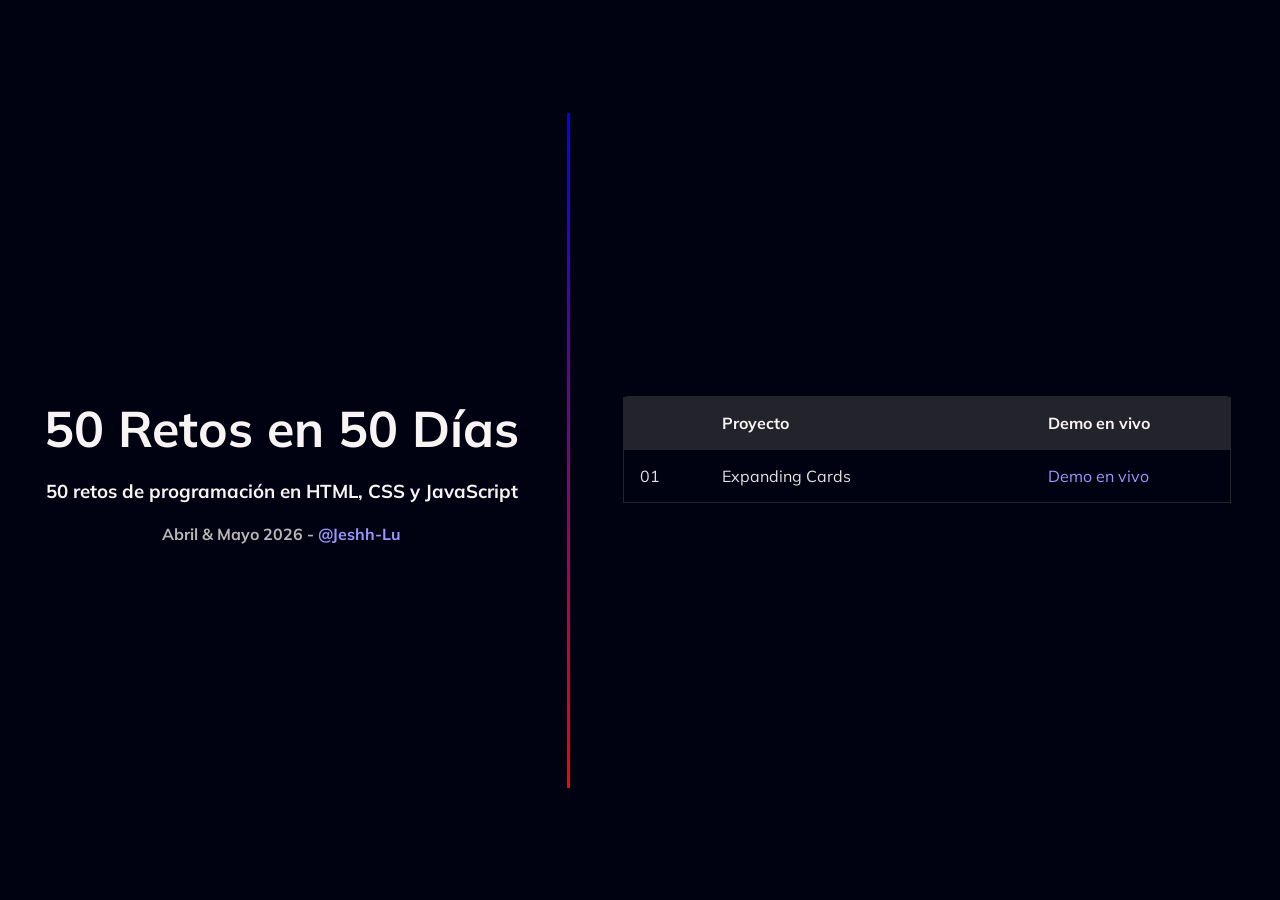
==== index.html @ 3fab617d "Mi primer commit" ====
<!DOCTYPE html>
<html lang="es">

    <head>
        <meta charset="UTF-8">
        <meta http-equiv="X-UA-Compatible" content="IE=edge">
        <meta name="viewport" content="width=device-width, initial-scale=1.0">
        <meta property="og:site_name" content="50 Retos en 50 Días" />
        <meta property="og:title" content="50 Retos en 50 Días" />
        <meta property="og:description" content="50 proyectos en 50 con HTML, CSS y JavaScript">
        <meta property="og:image"
            content="https://raw.githubusercontent.com/carlos-paezf/50_Projects_50_days/main/preview.png">
        <meta name="twitter:title" content="50 Retos en 50 Días">
        <meta name="twitter:description" content="50 proyectos en 50 con HTML, CSS y JavaScript">
        <meta name="twitter:image"
            content="https://raw.githubusercontent.com/carlos-paezf/50_Projects_50_days/main/preview.png">

        <link rel="icon" href="https://github.com/fluidicon.png" title="GitHub">
        <link rel="stylesheet" href="style.css">
        <title>50 Retos en 50 Días</title>
    </head>

    <body>
        <div id="app">
            <section class="title">
                <h1>50 Retos en 50 Días</h1>
                <h3>50 retos de programación en HTML, CSS y JavaScript</h3>
                <h4>
                    Abril & Mayo 2026 - <a href="https://github.com/Jeshh-Lu" target="_blank"
                        rel="noopener noreferrer">@Jeshh-Lu</a>
                </h4>
            </section>


            <span class="separate"></span>

            <section class="projects">
                <table>
                    <thead>
                        <tr>
                            <td class="first"> </td>
                            <td class="second">Proyecto</td>
                            <td class="third">Demo en vivo</td>
                        </tr>
                    </thead>

                    <tbody id="tbody"></tbody>
                </table>
            </section>
        </div>

        <script type="module" src="script.js"></script>
    </body>

</html>
---- style.css ----
@import url('https://fonts.googleapis.com/css?family=Muli&display=swap');

html {
    margin: 0;
    height: 100%;
    width: 100%;
    padding: 0;
}

body {
    background-color: #000211;
    color: #f9f4f4;
    font-family: 'Muli', sans-serif;
    display: grid;
    place-items: center;
    height: 100vh;
    margin: 0;
    padding: 0 2rem;
}

#app {
    display: flex;
    justify-content: center;
    align-items: center;
    flex-direction: row;
    height: 100%;
    max-height: 100vh;
    width: 100%;
}

.title {
    display: flex;
    justify-content: center;
    flex-direction: column;
    text-align: center;
}

h1 {
    font-size: 50px;
    margin-bottom: 0;
}

h4 {
    color: #b9b6b6;
}

h1,
h3,
h4 {
    margin-bottom: 0;
}

hr {
    width: 100%;
}

.separate {
    height: 75%;
    max-height: 75%;
    width: 3px;
    background: linear-gradient(blue, red);
    margin: 0 3rem;
}


.projects {
    display: grid;
    align-items: center;
    height: 75%;
    overflow-y: auto;
    padding: 1px 5px;
    width: 50%;
}

table {
    grid-column: 1;
    display: flex;
    flex-direction: column;
    text-align: left;
}

thead {
    background-color: #23232c;
    position: sticky;
    top: 0;
}

thead>tr {
    border-radius: 5px 5px 0px 0px;
    font-weight: bold;
    color: #f9f4f4;
    padding: 15px;
}

tr {
    display: flex;
    align-items: center;
    justify-content: space-between;
    border: 1px solid #23232c;
    margin-top: -1px;
    color: #E5E1E1;
    padding: 15px;
}

tbody tr:hover {
    padding: 15px;
    background-color: #1d1d25;
}

.first {
    width: 50px;
}

.second {
    min-width: 40%;
    align-items: left;
}

.third {
    min-width: 40%;
    width: 60px;
    text-align: center;
}

a {
    color: rgb(157, 150, 255);
    text-decoration: none;
}

::-webkit-scrollbar {
    width: 10px;
    cursor: move;
}

::-webkit-scrollbar-track {
    background: #23232c;
    cursor: move;
}

::-webkit-scrollbar-thumb {
    background: #f9f4f4;
    cursor: move;
    border-radius: 5px;
}

@media (max-width: 900px) {
    #app {
        display: flex;
        justify-content: center;
        align-items: center;
        flex-direction: column;
        height: 100%;
    }

    .separate {
        height: 3px;
        width: 100%;
        background: linear-gradient(.25turn, blue, red);
        margin: 2rem;
    }

    .projects {
        margin-bottom: 3rem;
        height: auto;
        width: 100%;
    }
}
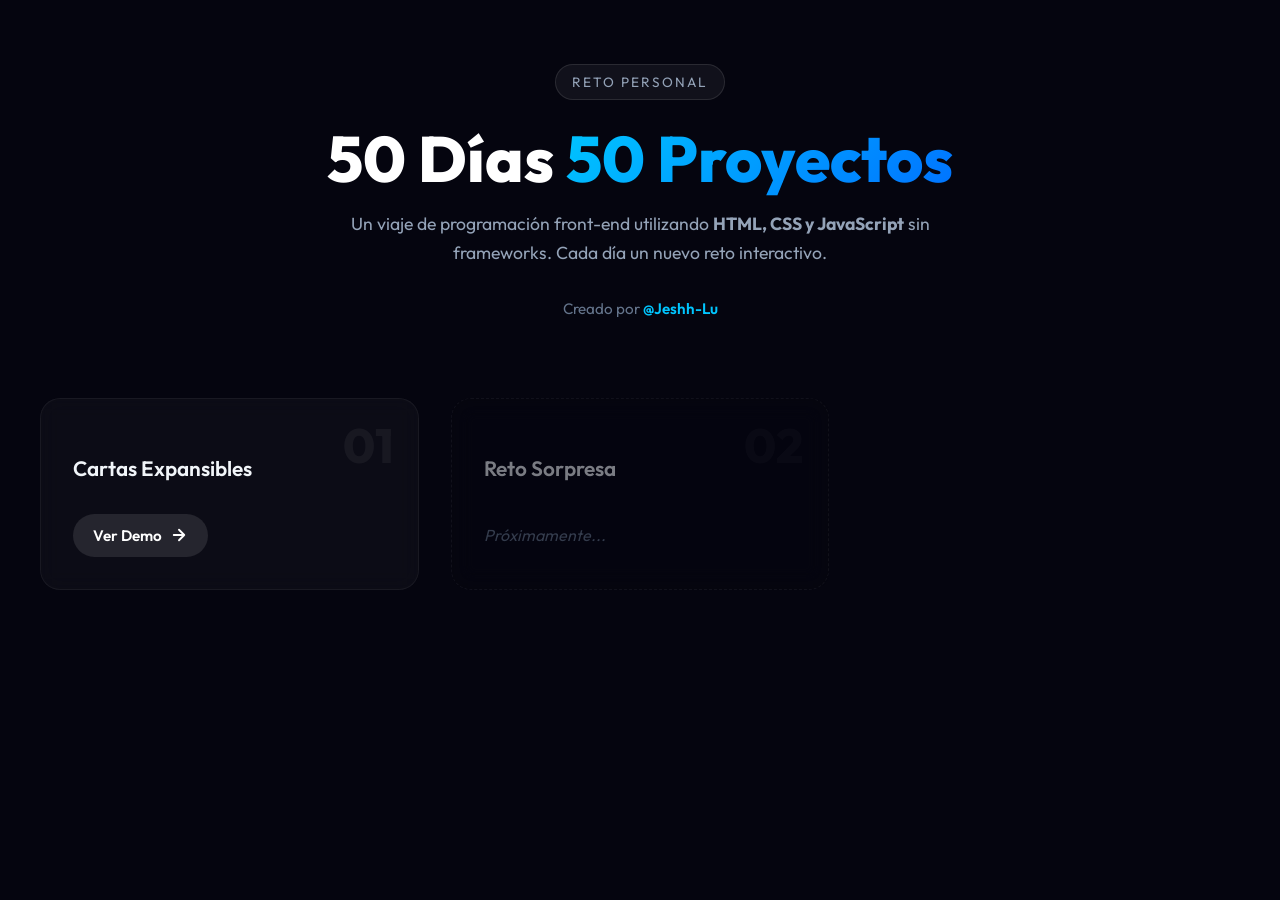
==== commit 304e87e3: "refactor: reorganize project structure and update UI to a modern card-based grid layout" ====
--- a/index.html
+++ b/index.html
@@ -1,55 +1,48 @@
 <!DOCTYPE html>
 <html lang="es">
 
-    <head>
-        <meta charset="UTF-8">
-        <meta http-equiv="X-UA-Compatible" content="IE=edge">
-        <meta name="viewport" content="width=device-width, initial-scale=1.0">
-        <meta property="og:site_name" content="50 Retos en 50 Días" />
-        <meta property="og:title" content="50 Retos en 50 Días" />
-        <meta property="og:description" content="50 proyectos en 50 con HTML, CSS y JavaScript">
-        <meta property="og:image"
-            content="https://raw.githubusercontent.com/carlos-paezf/50_Projects_50_days/main/preview.png">
-        <meta name="twitter:title" content="50 Retos en 50 Días">
-        <meta name="twitter:description" content="50 proyectos en 50 con HTML, CSS y JavaScript">
-        <meta name="twitter:image"
-            content="https://raw.githubusercontent.com/carlos-paezf/50_Projects_50_days/main/preview.png">
+<head>
+    <meta charset="UTF-8">
+    <meta http-equiv="X-UA-Compatible" content="IE=edge">
+    <meta name="viewport" content="width=device-width, initial-scale=1.0">
+    <meta property="og:site_name" content="50 Días 50 Proyectos" />
+    <meta property="og:title" content="50 Días 50 Proyectos" />
+    <meta property="og:description" content="50 proyectos en 50 días con HTML, CSS y JavaScript">
+    <title>50 Días 50 Proyectos</title>
+    
+    <!-- Preconnect for Google Fonts -->
+    <link rel="preconnect" href="https://fonts.googleapis.com">
+    <link rel="preconnect" href="https://fonts.gstatic.com" crossorigin>
+    <link href="https://fonts.googleapis.com/css2?family=Outfit:wght@300;400;600;800&display=swap" rel="stylesheet">
+    
+    <link rel="stylesheet" href="style/style.css">
+</head>
 
-        <link rel="icon" href="https://github.com/fluidicon.png" title="GitHub">
-        <link rel="stylesheet" href="style.css">
-        <title>50 Retos en 50 Días</title>
-    </head>
+<body>
+    <!-- Background glowing orbs -->
+    <div class="bg-glow"></div>
+    <div class="bg-glow bg-glow-2"></div>
+    
+    <main class="app-container">
+        <header class="header">
+            <div class="badge">Reto Personal</div>
+            <h1>50 Días <span class="text-gradient">50 Proyectos</span></h1>
+            <p class="subtitle">Un viaje de programación front-end utilizando <strong>HTML, CSS y JavaScript</strong> sin frameworks. Cada día un nuevo reto interactivo.</p>
+            
+            <div class="author-info">
+                <span>Creado por</span>
+                <a href="https://github.com/Jeshh-Lu" target="_blank" rel="noopener noreferrer" class="social-link">
+                    @Jeshh-Lu
+                </a>
+            </div>
+        </header>
 
-    <body>
-        <div id="app">
-            <section class="title">
-                <h1>50 Retos en 50 Días</h1>
-                <h3>50 retos de programación en HTML, CSS y JavaScript</h3>
-                <h4>
-                    Abril & Mayo 2026 - <a href="https://github.com/Jeshh-Lu" target="_blank"
-                        rel="noopener noreferrer">@Jeshh-Lu</a>
-                </h4>
-            </section>
+        <section class="projects-grid" id="projects-container">
+            <!-- Project Cards go here via script.js -->
+        </section>
+    </main>
 
-
-            <span class="separate"></span>
-
-            <section class="projects">
-                <table>
-                    <thead>
-                        <tr>
-                            <td class="first"> </td>
-                            <td class="second">Proyecto</td>
-                            <td class="third">Demo en vivo</td>
-                        </tr>
-                    </thead>
-
-                    <tbody id="tbody"></tbody>
-                </table>
-            </section>
-        </div>
-
-        <script type="module" src="script.js"></script>
-    </body>
+    <script type="module" src="scripts/script.js"></script>
+</body>
 
 </html>
--- a/style/style.css
+++ b/style/style.css
@@ -0,0 +1,264 @@
+html, body {
+    margin: 0;
+    padding: 0;
+    min-height: 100vh;
+    font-family: 'Outfit', sans-serif;
+    background-color: #05050f;
+    color: #e2e8f0;
+    overflow-x: hidden;
+    position: relative;
+}
+
+/* Background animated glowing orbs */
+.bg-glow {
+    position: fixed;
+    top: -20%;
+    left: -10%;
+    width: 60vw;
+    height: 60vw;
+    background: radial-gradient(circle, rgba(111, 0, 255, 0.15) 0%, rgba(0, 0, 0, 0) 70%);
+    border-radius: 50%;
+    z-index: -1;
+    filter: blur(80px);
+    animation: drift 20s infinite alternate ease-in-out;
+}
+
+.bg-glow-2 {
+    top: auto;
+    bottom: -20%;
+    left: auto;
+    right: -10%;
+    background: radial-gradient(circle, rgba(0, 212, 255, 0.1) 0%, rgba(0, 0, 0, 0) 70%);
+    animation: drift2 25s infinite alternate ease-in-out;
+}
+
+@keyframes drift {
+    0% { transform: translate(0, 0); }
+    100% { transform: translate(5%, 10%); }
+}
+
+@keyframes drift2 {
+    0% { transform: translate(0, 0); }
+    100% { transform: translate(-5%, -10%); }
+}
+
+.app-container {
+    max-width: 1200px;
+    margin: 0 auto;
+    padding: 4rem 2rem;
+}
+
+/* Header Styles */
+.header {
+    text-align: center;
+    margin-bottom: 5rem;
+    animation: fadeDown 1s ease-out;
+}
+
+@keyframes fadeDown {
+    from { opacity: 0; transform: translateY(-20px); }
+    to { opacity: 1; transform: translateY(0); }
+}
+
+.badge {
+    display: inline-block;
+    padding: 0.5rem 1rem;
+    background: rgba(255, 255, 255, 0.05);
+    border: 1px solid rgba(255, 255, 255, 0.1);
+    border-radius: 100px;
+    font-size: 0.85rem;
+    text-transform: uppercase;
+    letter-spacing: 2px;
+    margin-bottom: 1.5rem;
+    color: #94a3b8;
+}
+
+h1 {
+    font-size: clamp(2.5rem, 5vw, 4.5rem);
+    font-weight: 800;
+    margin: 0 0 1rem 0;
+    line-height: 1.1;
+    color: #ffffff;
+}
+
+.text-gradient {
+    background: linear-gradient(135deg, #00c6ff, #0072ff);
+    -webkit-background-clip: text;
+    -webkit-text-fill-color: transparent;
+    background-clip: text; /* Used to keep validity fallback */
+}
+
+.subtitle {
+    font-size: 1.1rem;
+    color: #94a3b8;
+    max-width: 600px;
+    margin: 0 auto 2rem auto;
+    line-height: 1.6;
+}
+
+.author-info {
+    font-size: 0.95rem;
+    color: #64748b;
+}
+
+.social-link {
+    color: #00c6ff;
+    text-decoration: none;
+    font-weight: 600;
+    transition: color 0.3s;
+}
+
+.social-link:hover {
+    color: #0072ff;
+}
+
+/* Projects Grid */
+.projects-grid {
+    display: grid;
+    grid-template-columns: repeat(auto-fill, minmax(280px, 1fr));
+    gap: 2rem;
+}
+
+/* Card Styles */
+.card {
+    background: rgba(255, 255, 255, 0.03);
+    border: 1px solid rgba(255, 255, 255, 0.05);
+    border-radius: 20px;
+    padding: 2rem;
+    backdrop-filter: blur(10px);
+    -webkit-backdrop-filter: blur(10px);
+    transition: all 0.4s cubic-bezier(0.175, 0.885, 0.32, 1.275);
+    position: relative;
+    overflow: hidden;
+    display: flex;
+    flex-direction: column;
+    height: 100%;
+    box-sizing: border-box;
+}
+
+.card::before {
+    content: '';
+    position: absolute;
+    top: 0;
+    left: -100%;
+    width: 100%;
+    height: 2px;
+    background: linear-gradient(90deg, transparent, #00c6ff);
+    transition: left 0.4s;
+}
+
+.card:hover {
+    transform: translateY(-10px);
+    background: rgba(255, 255, 255, 0.05);
+    border-color: rgba(255, 255, 255, 0.1);
+    box-shadow: 0 20px 40px rgba(0, 0, 0, 0.3);
+}
+
+.card:hover::before {
+    left: 0;
+}
+
+.card-number {
+    font-size: 3rem;
+    font-weight: 800;
+    color: rgba(255, 255, 255, 0.05);
+    position: absolute;
+    top: 1rem;
+    right: 1.5rem;
+    transition: color 0.3s;
+    pointer-events: none;
+}
+
+.card:hover .card-number {
+    color: rgba(0, 198, 255, 0.1);
+}
+
+.card-title {
+    font-size: 1.3rem;
+    font-weight: 600;
+    margin: 1.5rem 0 2rem 0;
+    flex-grow: 1;
+    z-index: 1;
+    color: #f1f5f9;
+}
+
+.card-link {
+    display: inline-flex;
+    align-items: center;
+    gap: 0.5rem;
+    color: #fff;
+    text-decoration: none;
+    font-weight: 600;
+    font-size: 0.95rem;
+    background: rgba(255, 255, 255, 0.1);
+    padding: 0.75rem 1.25rem;
+    border-radius: 100px;
+    width: fit-content;
+    transition: all 0.3s;
+    z-index: 1;
+}
+
+.card-link:hover {
+    background: linear-gradient(135deg, #00c6ff, #0072ff);
+    box-shadow: 0 4px 15px rgba(0, 198, 255, 0.3);
+}
+
+.card-link .icon {
+    transition: transform 0.3s;
+}
+
+.card-link:hover .icon {
+    transform: translateX(4px);
+}
+
+/* Coming soon state */
+.card.coming-soon {
+    opacity: 0.5;
+    border: 1px dashed rgba(255, 255, 255, 0.1);
+    background: transparent;
+}
+
+.card.coming-soon:hover {
+    transform: translateY(-5px);
+    box-shadow: none;
+    border-color: rgba(255, 255, 255, 0.3);
+}
+
+.card.coming-soon::before {
+    display: none;
+}
+
+.card.coming-soon .card-desc {
+    color: #64748b;
+    font-style: italic;
+    margin: 0;
+    padding: 0.75rem 0;
+}
+
+/* Scrollbar styles */
+::-webkit-scrollbar {
+    width: 10px;
+}
+
+::-webkit-scrollbar-track {
+    background: #05050f;
+}
+
+::-webkit-scrollbar-thumb {
+    background: rgba(255, 255, 255, 0.1);
+    border-radius: 5px;
+}
+
+::-webkit-scrollbar-thumb:hover {
+    background: rgba(255, 255, 255, 0.2);
+}
+
+@media (max-width: 768px) {
+    .app-container {
+        padding: 2rem 1.5rem;
+    }
+    
+    .header {
+        margin-bottom: 3rem;
+    }
+}
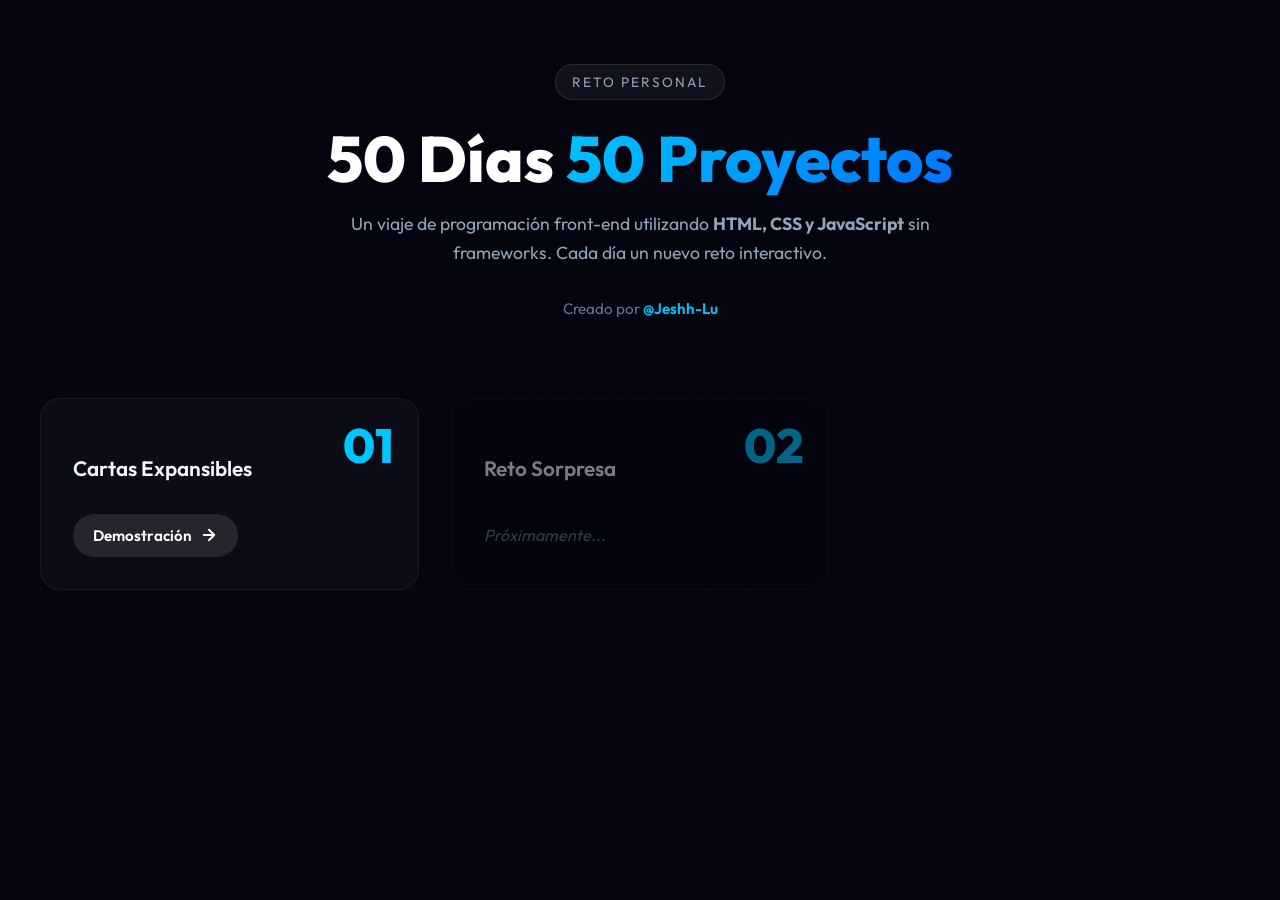
==== commit 5bbca8a1: "feat: add expanding cards project and include GitHub favicon in main index" ====
--- a/index.html
+++ b/index.html
@@ -14,7 +14,7 @@
     <link rel="preconnect" href="https://fonts.googleapis.com">
     <link rel="preconnect" href="https://fonts.gstatic.com" crossorigin>
     <link href="https://fonts.googleapis.com/css2?family=Outfit:wght@300;400;600;800&display=swap" rel="stylesheet">
-    
+    <link rel="icon" href="https://github.com/fluidicon.png" title="GitHub">
     <link rel="stylesheet" href="style/style.css">
 </head>
 
--- a/style/style.css
+++ b/style/style.css
@@ -161,7 +161,7 @@
 .card-number {
     font-size: 3rem;
     font-weight: 800;
-    color: rgba(255, 255, 255, 0.05);
+    color: rgb(0, 198, 255);
     position: absolute;
     top: 1rem;
     right: 1.5rem;
@@ -170,7 +170,7 @@
 }
 
 .card:hover .card-number {
-    color: rgba(0, 198, 255, 0.1);
+    color: rgba(0, 198, 255, 0.5);
 }
 
 .card-title {
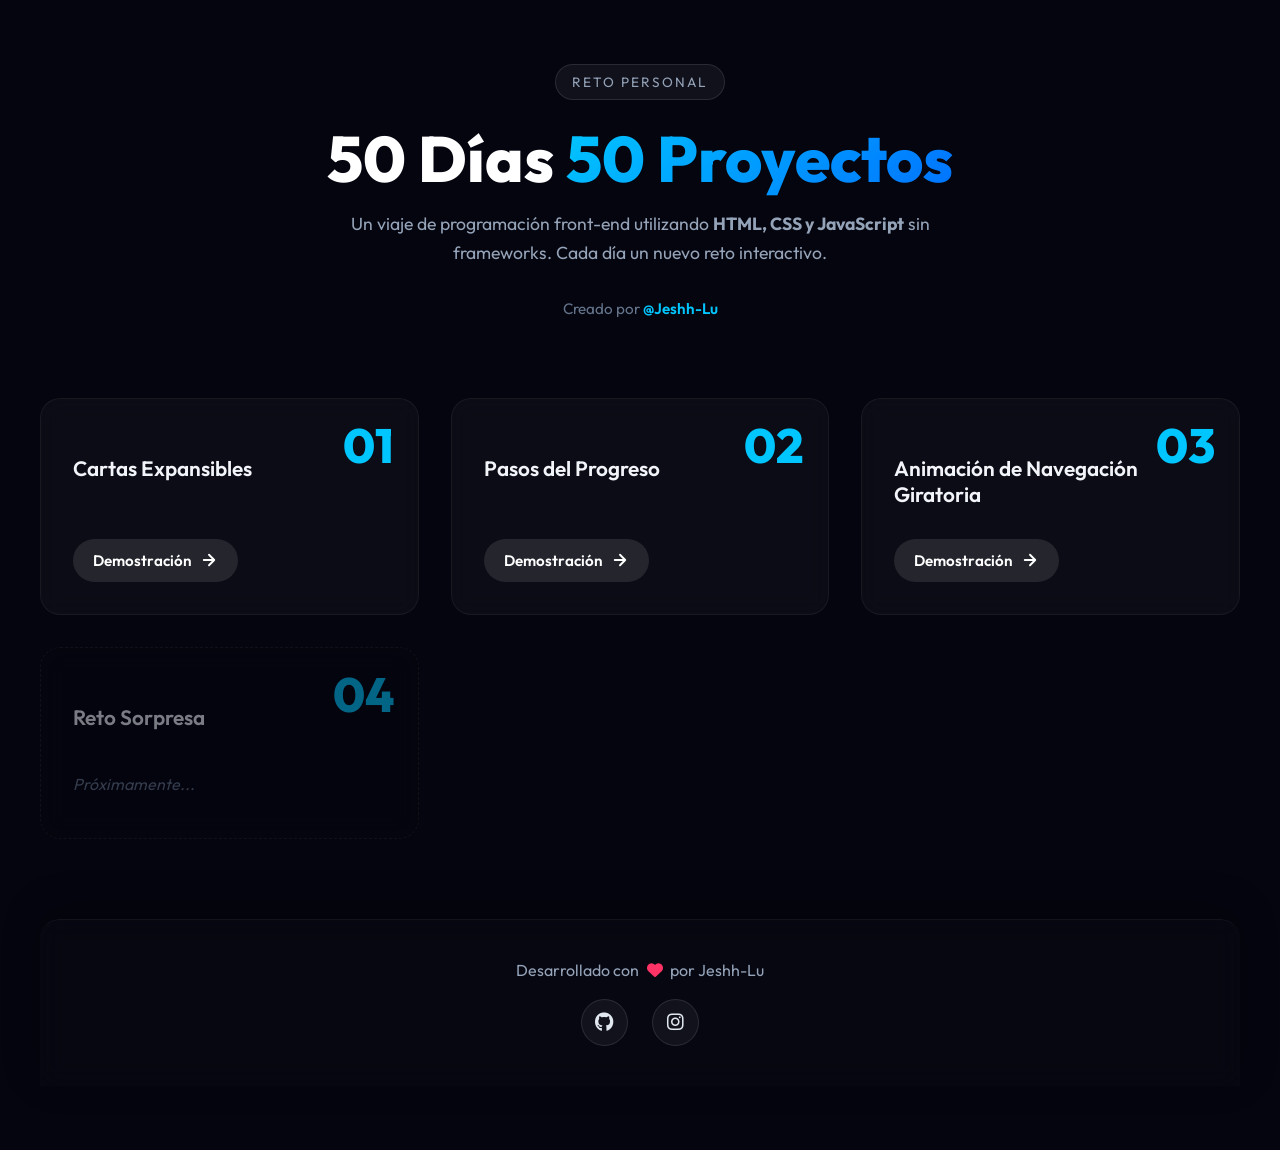
==== commit ef1edd4b: "feat: add Rotating Navigation project and implement consistent footer components across all pages" ====
--- a/index.html
+++ b/index.html
@@ -15,6 +15,8 @@
     <link rel="preconnect" href="https://fonts.gstatic.com" crossorigin>
     <link href="https://fonts.googleapis.com/css2?family=Outfit:wght@300;400;600;800&display=swap" rel="stylesheet">
     <link rel="icon" href="https://github.com/fluidicon.png" title="GitHub">
+    <!-- Font Awesome -->
+    <link rel="stylesheet" href="https://cdnjs.cloudflare.com/ajax/libs/font-awesome/6.4.0/css/all.min.css">
     <link rel="stylesheet" href="style/style.css">
 </head>
 
@@ -31,15 +33,27 @@
             
             <div class="author-info">
                 <span>Creado por</span>
-                <a href="https://github.com/Jeshh-Lu" target="_blank" rel="noopener noreferrer" class="social-link">
-                    @Jeshh-Lu
-                </a>
+                <a href="https://github.com/Jeshh-Lu" target="_blank" rel="noopener noreferrer" class="social-link">@Jeshh-Lu</a> <br>
             </div>
         </header>
 
         <section class="projects-grid" id="projects-container">
             <!-- Project Cards go here via script.js -->
         </section>
+
+        <footer class="footer">
+            <div class="footer-content">
+                <p class="footer-text">Desarrollado con <i class="fa-solid fa-heart"></i> por Jeshh-Lu</p>
+                <div class="footer-socials">
+                    <a href="https://github.com/Jeshh-Lu" target="_blank" rel="noopener noreferrer" title="GitHub">
+                        <i class="fa-brands fa-github"></i>
+                    </a>
+                    <a href="https://www.instagram.com/jeshh.xd/" target="_blank" rel="noopener noreferrer" title="Instagram">
+                        <i class="fa-brands fa-instagram"></i>
+                    </a>
+                </div>
+            </div>
+        </footer>
     </main>
 
     <script type="module" src="scripts/script.js"></script>
--- a/style/style.css
+++ b/style/style.css
@@ -170,7 +170,7 @@
 }
 
 .card:hover .card-number {
-    color: rgba(0, 198, 255, 0.5);
+    color: rgba(0, 198, 255, 0.25);
 }
 
 .card-title {
@@ -261,4 +261,75 @@
     .header {
         margin-bottom: 3rem;
     }
+}
+
+/* Footer Styles */
+.footer {
+    text-align: center;
+    margin-top: 5rem;
+    padding: 2.5rem 1rem;
+    border-top: 1px solid rgba(255, 255, 255, 0.05);
+    background: rgba(10, 10, 20, 0.4);
+    backdrop-filter: blur(12px);
+    -webkit-backdrop-filter: blur(12px);
+    border-radius: 20px 20px 0 0;
+    color: #94a3b8;
+    display: flex;
+    flex-direction: column;
+    justify-content: center;
+    align-items: center;
+    position: relative;
+    box-shadow: 0 -10px 40px rgba(0, 0, 0, 0.2);
+}
+
+.footer-content {
+    display: flex;
+    flex-direction: column;
+    align-items: center;
+    gap: 1.2rem;
+}
+
+.footer-text {
+    font-size: 1rem;
+    font-weight: 400;
+    margin: 0;
+}
+
+.footer-text i {
+    color: #ff3366;
+    margin: 0 0.3rem;
+    animation: heartbeat 1.5s infinite;
+}
+
+@keyframes heartbeat {
+    0%, 100% { transform: scale(1); }
+    50% { transform: scale(1.2); }
+}
+
+.footer-socials {
+    display: flex;
+    gap: 1.5rem;
+}
+
+.footer-socials a {
+    display: inline-flex;
+    justify-content: center;
+    align-items: center;
+    width: 45px;
+    height: 45px;
+    border-radius: 50%;
+    background: rgba(255, 255, 255, 0.05);
+    color: #e2e8f0;
+    text-decoration: none;
+    font-size: 1.2rem;
+    transition: all 0.3s ease;
+    border: 1px solid rgba(255, 255, 255, 0.1);
+}
+
+.footer-socials a:hover {
+    background: linear-gradient(135deg, #00c6ff, #0072ff);
+    color: white;
+    transform: translateY(-5px);
+    box-shadow: 0 10px 20px rgba(0, 198, 255, 0.4);
+    border-color: transparent;
 }
